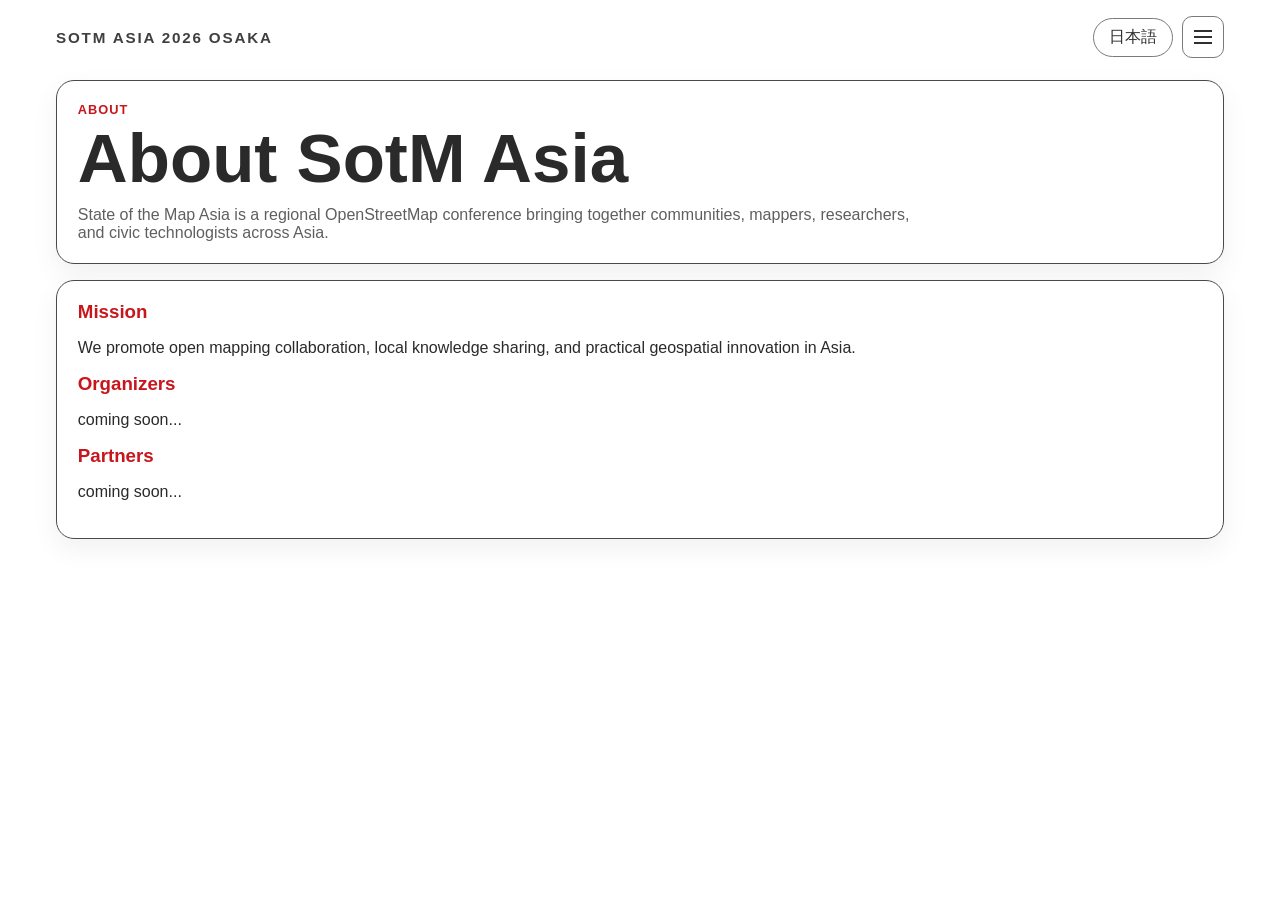
==== about.html @ 31aa333f "added some pages 必要なページを追加。" ====
<!doctype html>
<html lang="en">
<head>
  <meta charset="utf-8" />
  <meta name="viewport" content="width=device-width, initial-scale=1" />
  <title>About SotM Asia | State of the Map Asia 2026 OSAKA</title>
  <meta name="description" content="About State of the Map Asia 2026 OSAKA" />
  <meta property="og:title" content="About SotM Asia | State of the Map Asia 2026 OSAKA" />
  <meta property="og:description" content="About State of the Map Asia 2026 OSAKA" />
  <meta property="og:type" content="website" />
  <meta property="og:image" content="assets/SotMAsia2026Osaka_Thumnail.jpg" />
  <link rel="stylesheet" href="styles.css" />
</head>
<body>
  <header class="topbar">
    <div class="brand">SotM Asia 2026 Osaka</div>
    <div class="top-actions">
      <button id="lang-toggle" class="lang-toggle" type="button" aria-label="Switch language">日本語</button>
      <button id="menu-toggle" class="menu-toggle" type="button" aria-label="Open menu" aria-expanded="false" aria-controls="site-menu"><span></span><span></span><span></span></button>
    </div>
  </header>

  <nav id="site-menu" class="site-menu" aria-hidden="true">
    <a href="index.html" data-i18n="menu_home">HOME</a>
    <a href="about.html" class="active" data-i18n="menu_about">About SotM Asia</a>
    <a href="news.html" data-i18n="menu_news">News</a>
    <a href="venue.html" data-i18n="menu_venue">Venue</a>
    <a href="schedule.html" data-i18n="menu_schedule">Schedule</a>
  </nav>

  <main class="layout">
    <section class="panel intro">
      <p class="eyebrow" data-i18n="eyebrow">About</p>
      <h1 data-i18n="title">About SotM Asia</h1>
      <p class="lead" data-i18n="lead">State of the Map Asia is a regional OpenStreetMap conference bringing together communities, mappers, researchers, and civic technologists across Asia.</p>
    </section>

    <section class="panel intro">
      <h3 data-i18n="mission_title">Mission</h3>
      <p data-i18n="mission_body">We promote open mapping collaboration, local knowledge sharing, and practical geospatial innovation in Asia.</p>
      <h3 data-i18n="org_title">Organizers</h3>
      <p>coming soon...</p>
      <h3 data-i18n="partners_title">Partners</h3>
      <p>coming soon...</p>
    </section>
  </main>

  <script>
    (function () {
      const dict = {
        en: {
          toggle: '日本語',
          description: 'About State of the Map Asia 2026 OSAKA',
          og_description: 'About State of the Map Asia 2026 OSAKA',
          menu_home: 'HOME', menu_about: 'About SotM Asia', menu_news: 'News', menu_venue: 'Venue', menu_schedule: 'Schedule',
          eyebrow: 'About', title: 'About SotM Asia',
          lead: 'State of the Map Asia is a regional OpenStreetMap conference bringing together communities, mappers, researchers, and civic technologists across Asia.',
          mission_title: 'Mission', mission_body: 'We promote open mapping collaboration, local knowledge sharing, and practical geospatial innovation in Asia.',
          org_title: 'Organizers', partners_title: 'Partners'
        },
        ja: {
          toggle: 'English',
          description: 'State of the Map Asia 2026 OSAKA の概要',
          og_description: 'State of the Map Asia 2026 OSAKA の概要',
          menu_home: 'HOME', menu_about: 'SotM Asia について', menu_news: 'ニュース', menu_venue: '会場', menu_schedule: 'スケジュール',
          eyebrow: '概要', title: 'SotM Asia について',
          lead: 'State of the Map Asia は、アジア各地のコミュニティ、マッパー、研究者、シビックテック実践者が集まる OpenStreetMap の地域カンファレンスです。',
          mission_title: 'ミッション', mission_body: 'オープンマッピングの協働、地域知の共有、実践的な地理空間イノベーションをアジアで推進します。',
          org_title: '運営', partners_title: 'パートナー'
        }
      };
      const menuToggle = document.getElementById('menu-toggle');
      const siteMenu = document.getElementById('site-menu');
      const langToggle = document.getElementById('lang-toggle');
      const metaDescription = document.querySelector('meta[name="description"]');
      const ogDescription = document.querySelector('meta[property="og:description"]');
      function applyLang(lang) {
        const t = dict[lang] || dict.en;
        document.documentElement.lang = lang;
        langToggle.textContent = t.toggle;
        if (metaDescription) metaDescription.setAttribute('content', t.description);
        if (ogDescription) ogDescription.setAttribute('content', t.og_description);
        document.querySelectorAll('[data-i18n]').forEach(function (el) {
          const key = el.getAttribute('data-i18n');
          if (t[key]) el.textContent = t[key];
        });
        localStorage.setItem('preferredLanguage', lang);
      }
      let currentLang = localStorage.getItem('preferredLanguage') === 'ja' ? 'ja' : 'en';
      applyLang(currentLang);
      langToggle.addEventListener('click', function () {
        currentLang = currentLang === 'en' ? 'ja' : 'en';
        applyLang(currentLang);
      });
      menuToggle.addEventListener('click', function () {
        const open = siteMenu.classList.toggle('open');
        menuToggle.setAttribute('aria-expanded', open ? 'true' : 'false');
        siteMenu.setAttribute('aria-hidden', open ? 'false' : 'true');
      });
    })();
  </script>
</body>
</html>
---- styles.css ----
:root {
  --bg: #f8f9fa;
  --bg-soft: #eceef0;
  --line: #4a4a4a;
  --text: #2a2a2a;
  --muted: #5f5f5f;
  --accent: #c8161d;
  --accent-2: #ffd700;
  --panel: rgba(255, 255, 255, 0.92);
}

* {
  box-sizing: border-box;
}

body {
  margin: 0;
  color: var(--text);
  font-family: "Avenir Next", "Segoe UI", "Hiragino Kaku Gothic ProN", "Yu Gothic", sans-serif;
  background: #ffffff;
  min-height: 100vh;
}

.bg-glow {
  position: fixed;
  inset: 0;
  pointer-events: none;
  background: transparent;
  z-index: 0;
}

.topbar,
.layout {
  position: relative;
  z-index: 1;
}

.topbar {
  max-width: 1200px;
  margin: 0 auto;
  padding: 1rem;
  display: flex;
  justify-content: space-between;
  align-items: center;
}

.top-actions {
  display: flex;
  align-items: center;
  gap: 0.55rem;
}

.menu-toggle {
  width: 42px;
  height: 42px;
  border: 1px solid #7a7a7a;
  border-radius: 10px;
  background: #ffffff;
  display: grid;
  place-content: center;
  gap: 4px;
  cursor: pointer;
}

.menu-toggle span {
  width: 18px;
  height: 2px;
  background: #2f2f2f;
  display: block;
}

.site-menu {
  position: fixed;
  top: 62px;
  right: 1rem;
  z-index: 20;
  width: 240px;
  border: 1px solid #8a8a8a;
  border-radius: 12px;
  background: #ffffff;
  box-shadow: 0 12px 28px rgba(40, 40, 40, 0.16);
  padding: 0.55rem;
  display: none;
}

.site-menu.open {
  display: block;
}

.site-menu a {
  display: block;
  text-decoration: none;
  color: #2f2f2f;
  padding: 0.55rem 0.6rem;
  border-radius: 8px;
  font-size: 0.94rem;
}

.site-menu a:hover {
  background: #f3f3f3;
}

.site-menu a.active {
  background: #c8161d;
  color: #fff;
}

.brand {
  font-size: 0.95rem;
  letter-spacing: 0.12em;
  text-transform: uppercase;
  font-weight: 700;
  color: #3f3f3f;
}

.lang-toggle {
  border: 1px solid #7a7a7a;
  background: #ffffff;
  color: #2f2f2f;
  border-radius: 999px;
  padding: 0.5rem 0.95rem;
  font: inherit;
  cursor: pointer;
}

.layout {
  max-width: 1200px;
  margin: 0 auto;
  padding: 0.4rem 1rem 2rem;
  display: grid;
  gap: 1rem;
}

.panel {
  border: 1px solid var(--line);
  background: var(--panel);
  border-radius: 18px;
  backdrop-filter: blur(4px);
  box-shadow: 0 10px 24px rgba(74, 74, 74, 0.08);
}

.intro {
  padding: 1.3rem;
}

.eyebrow {
  margin: 0;
  color: var(--accent);
  text-transform: uppercase;
  letter-spacing: 0.08em;
  font-size: 0.8rem;
  font-weight: 700;
}

.hero-title-accent {
  color: var(--accent);
}

h1 {
  margin: 0.5rem 0 0.8rem;
  font-size: clamp(2rem, 5.4vw, 4.5rem);
  line-height: 0.98;
}

.lead {
  margin: 0;
  color: var(--muted);
  max-width: 860px;
}

.meta-row {
  margin-top: 1rem;
  display: flex;
  flex-wrap: wrap;
  gap: 0.6rem;
}

.meta-row span {
  border: 1px solid #8f8f8f;
  border-radius: 999px;
  padding: 0.35rem 0.75rem;
  font-size: 0.9rem;
  color: #3b3b3b;
}

.map-panel {
  padding: 0.9rem;
}

.map-head h2 {
  margin: 0;
  font-size: 1.3rem;
}

.map-head-row {
  display: flex;
  align-items: center;
  justify-content: space-between;
  gap: 0.8rem;
}

.map-head p {
  margin: 0.25rem 0 0.65rem;
  color: var(--muted);
  font-size: 0.92rem;
}

.story-controls {
  display: flex;
  gap: 0.5rem;
  margin-bottom: 5px;
  margin-left: auto;
}

.story-btn {
  border: 1px solid #8a8a8a;
  background: #ffffff;
  color: #3a3a3a;
  border-radius: 999px;
  padding: 0.38rem 0.8rem;
  font-size: 0.84rem;
  cursor: pointer;
}

.story-btn:hover {
  background: #f2f2f2;
}

.story-btn.active {
  background: linear-gradient(135deg, #c8161d, #a91219);
  border-color: #c8161d;
  color: #ffffff;
  box-shadow: 0 0 0 2px rgba(200, 22, 29, 0.2);
}

@media (max-width: 720px) {
  .map-head-row {
    flex-wrap: wrap;
  }

  .story-controls {
    width: 100%;
    justify-content: flex-end;
  }
}

#map {
  width: 100%;
  height: min(68vh, 640px);
  border-radius: 14px;
  border: 1px solid #8d8d8d;
}

.poi-bar {
  display: flex;
  flex-wrap: wrap;
  gap: 0.5rem;
  margin-top: 0.85rem;
}

.poi-chip {
  border: 1px solid #8a8a8a;
  background: #ffffff;
  color: #3a3a3a;
  border-radius: 999px;
  padding: 0.4rem 0.75rem;
  font-size: 0.85rem;
  cursor: pointer;
}

.poi-chip.active {
  background: linear-gradient(135deg, #c8161d, #a91219);
  border-color: #c8161d;
  color: #fff;
}

.maplibregl-popup {
  max-width: 420px !important;
}

.maplibregl-popup-content {
  width: min(420px, 78vw);
  padding: 12px;
}

.poi-popup h4 {
  margin: 0 0 0.45rem;
  font-size: 0.95rem;
  color: #111;
}

.poi-popup img {
  width: 220px;
  max-width: 100%;
  height: auto;
  border-radius: 8px;
  display: block;
  margin-bottom: 0.45rem;
}

.poi-popup p {
  margin: 0.3rem 0;
  color: #111;
}

.poi-popup a {
  color: #111;
  text-decoration: underline;
}

.poi-popup .popup-desc {
  font-size: 0.88rem;
  line-height: 1.55;
  word-break: break-word;
}

.info-grid {
  display: grid;
  grid-template-columns: repeat(3, minmax(0, 1fr));
  gap: 1rem;
}

.info-grid .panel {
  padding: 1rem;
}

h3 {
  margin: 0 0 0.5rem;
  color: var(--accent);
}

.info-grid p {
  margin: 0;
  color: var(--muted);
}

.license-panel {
  display: flex;
  flex-direction: column;
  justify-content: center;
}

.license {
  color: #3d3d3d;
  margin-bottom: 0.45rem;
}

.cc0-mark {
  width: 88px;
  height: 31px;
}

@media (max-width: 980px) {
  .info-grid {
    grid-template-columns: 1fr;
  }

  #map {
    height: 56vh;
  }
}
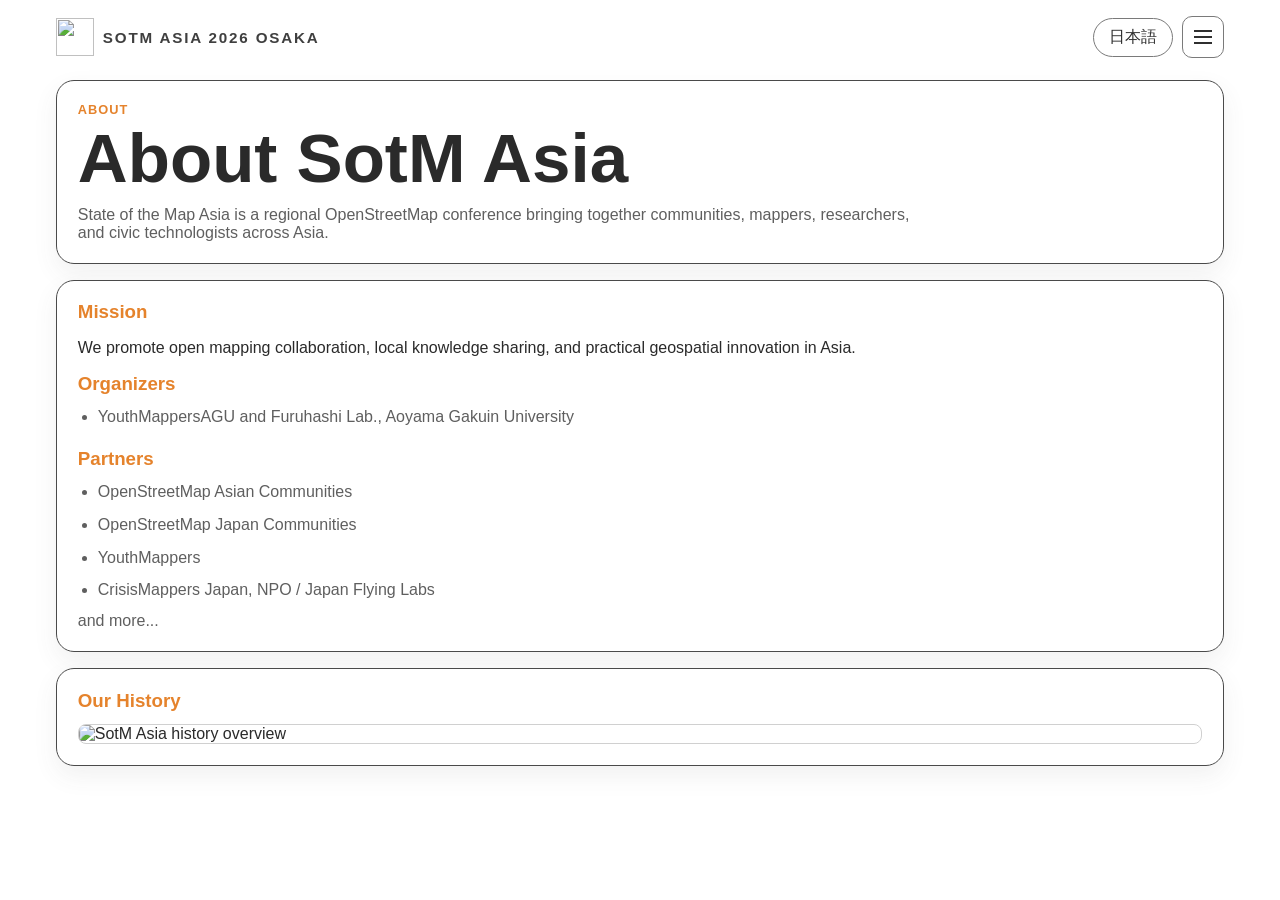
==== commit ed87b123: "Add sponsors page and logos" ====
--- a/about.html
+++ b/about.html
@@ -9,11 +9,12 @@
   <meta property="og:description" content="About State of the Map Asia 2026 OSAKA" />
   <meta property="og:type" content="website" />
   <meta property="og:image" content="assets/SotMAsia2026Osaka_Thumnail.jpg" />
+  <link rel="icon" type="image/svg+xml" href="assets/SotMAsia2026Osaka_TakoyakiLogo.svg" />
   <link rel="stylesheet" href="styles.css" />
 </head>
 <body>
   <header class="topbar">
-    <div class="brand">SotM Asia 2026 Osaka</div>
+    <a class="brand" href="index.html" aria-label="Go to home"><img class="brand-mark" src="assets/SotMAsia2026Osaka_TakoyakiLogo.svg" alt="" /> <span>SotM Asia 2026 Osaka</span></a>
     <div class="top-actions">
       <button id="lang-toggle" class="lang-toggle" type="button" aria-label="Switch language">日本語</button>
       <button id="menu-toggle" class="menu-toggle" type="button" aria-label="Open menu" aria-expanded="false" aria-controls="site-menu"><span></span><span></span><span></span></button>
@@ -26,6 +27,9 @@
     <a href="news.html" data-i18n="menu_news">News</a>
     <a href="venue.html" data-i18n="menu_venue">Venue</a>
     <a href="schedule.html" data-i18n="menu_schedule">Schedule</a>
+    <a href="mappingparties.html" data-i18n="menu_mapping">Mapping Parties</a>
+    <a href="sponsors.html" data-i18n="menu_sponsors">Sponsors</a>
+    <a href="coc.html" data-i18n="menu_coc">Code of Conduct</a>
   </nav>
 
   <main class="layout">
@@ -39,9 +43,28 @@
       <h3 data-i18n="mission_title">Mission</h3>
       <p data-i18n="mission_body">We promote open mapping collaboration, local knowledge sharing, and practical geospatial innovation in Asia.</p>
       <h3 data-i18n="org_title">Organizers</h3>
-      <p>coming soon...</p>
+      <ul class="about-list">
+        <li>YouthMappersAGU and Furuhashi Lab., Aoyama Gakuin University</li>
+      </ul>
       <h3 data-i18n="partners_title">Partners</h3>
-      <p>coming soon...</p>
+      <ul class="about-list">
+        <li>OpenStreetMap Asian Communities</li>
+        <li>OpenStreetMap Japan Communities</li>
+        <li>YouthMappers</li>
+        <li>CrisisMappers Japan, NPO / Japan Flying Labs</li>
+      </ul>
+      <p class="about-note">and more...</p>
+    </section>
+
+    <section class="panel intro history-section">
+      <h3 data-i18n="history_title">Our History</h3>
+      <img
+        id="history-image"
+        class="history-image"
+        src="assets/SotMAsiaHistory_en.png"
+        alt="SotM Asia history overview"
+        loading="lazy"
+      />
     </section>
   </main>
 
@@ -52,21 +75,27 @@
           toggle: '日本語',
           description: 'About State of the Map Asia 2026 OSAKA',
           og_description: 'About State of the Map Asia 2026 OSAKA',
-          menu_home: 'HOME', menu_about: 'About SotM Asia', menu_news: 'News', menu_venue: 'Venue', menu_schedule: 'Schedule',
+          menu_home: 'HOME', menu_about: 'About SotM Asia', menu_news: 'News', menu_venue: 'Venue', menu_schedule: 'Schedule', menu_mapping: 'Mapping Parties', menu_sponsors: 'Sponsors', menu_coc: 'Code of Conduct',
           eyebrow: 'About', title: 'About SotM Asia',
           lead: 'State of the Map Asia is a regional OpenStreetMap conference bringing together communities, mappers, researchers, and civic technologists across Asia.',
           mission_title: 'Mission', mission_body: 'We promote open mapping collaboration, local knowledge sharing, and practical geospatial innovation in Asia.',
-          org_title: 'Organizers', partners_title: 'Partners'
+          org_title: 'Organizers', partners_title: 'Partners',
+          history_title: 'Our History',
+          history_image: 'assets/SotMAsiaHistory_en.png',
+          history_alt: 'SotM Asia history overview'
         },
         ja: {
           toggle: 'English',
           description: 'State of the Map Asia 2026 OSAKA の概要',
           og_description: 'State of the Map Asia 2026 OSAKA の概要',
-          menu_home: 'HOME', menu_about: 'SotM Asia について', menu_news: 'ニュース', menu_venue: '会場', menu_schedule: 'スケジュール',
+          menu_home: 'HOME', menu_about: 'SotM Asia について', menu_news: 'ニュース', menu_venue: '会場', menu_schedule: 'スケジュール', menu_mapping: 'マッピングパーティ', menu_sponsors: 'スポンサー', menu_coc: '行動規範',
           eyebrow: '概要', title: 'SotM Asia について',
           lead: 'State of the Map Asia は、アジア各地のコミュニティ、マッパー、研究者、シビックテック実践者が集まる OpenStreetMap の地域カンファレンスです。',
           mission_title: 'ミッション', mission_body: 'オープンマッピングの協働、地域知の共有、実践的な地理空間イノベーションをアジアで推進します。',
-          org_title: '運営', partners_title: 'パートナー'
+          org_title: '運営', partners_title: 'パートナー',
+          history_title: '歴史',
+          history_image: 'assets/SotMAsiaHistory_ja.png',
+          history_alt: 'SotM Asia の歴史概要'
         }
       };
       const menuToggle = document.getElementById('menu-toggle');
@@ -74,12 +103,17 @@
       const langToggle = document.getElementById('lang-toggle');
       const metaDescription = document.querySelector('meta[name="description"]');
       const ogDescription = document.querySelector('meta[property="og:description"]');
+      const historyImage = document.getElementById('history-image');
       function applyLang(lang) {
         const t = dict[lang] || dict.en;
         document.documentElement.lang = lang;
         langToggle.textContent = t.toggle;
         if (metaDescription) metaDescription.setAttribute('content', t.description);
         if (ogDescription) ogDescription.setAttribute('content', t.og_description);
+        if (historyImage) {
+          historyImage.setAttribute('src', t.history_image);
+          historyImage.setAttribute('alt', t.history_alt);
+        }
         document.querySelectorAll('[data-i18n]').forEach(function (el) {
           const key = el.getAttribute('data-i18n');
           if (t[key]) el.textContent = t[key];
--- a/styles.css
+++ b/styles.css
@@ -4,7 +4,7 @@
   --line: #4a4a4a;
   --text: #2a2a2a;
   --muted: #5f5f5f;
-  --accent: #c8161d;
+  --accent: #E5832C;
   --accent-2: #ffd700;
   --panel: rgba(255, 255, 255, 0.92);
 }
@@ -101,16 +101,31 @@
 }
 
 .site-menu a.active {
-  background: #c8161d;
+  background: #E5832C;
   color: #fff;
 }
 
 .brand {
+  align-items: center;
+  display: inline-flex;
+  gap: 0.55rem;
   font-size: 0.95rem;
   letter-spacing: 0.12em;
   text-transform: uppercase;
   font-weight: 700;
   color: #3f3f3f;
+  text-decoration: none;
+  cursor: pointer;
+}
+
+.brand-mark {
+  width: 38px;
+  height: 38px;
+}
+
+.brand:focus-visible {
+  outline: 2px solid var(--accent);
+  outline-offset: 4px;
 }
 
 .lang-toggle {
@@ -156,6 +171,23 @@
   color: var(--accent);
 }
 
+.hero-lockup {
+  align-items: center;
+  display: grid;
+  gap: 1.4rem;
+  grid-template-columns: minmax(0, 1fr) minmax(170px, 260px);
+}
+
+.hero-copy {
+  min-width: 0;
+}
+
+.hero-logo {
+  width: 100%;
+  max-width: 260px;
+  justify-self: end;
+}
+
 h1 {
   margin: 0.5rem 0 0.8rem;
   font-size: clamp(2rem, 5.4vw, 4.5rem);
@@ -181,6 +213,262 @@
   padding: 0.35rem 0.75rem;
   font-size: 0.9rem;
   color: #3b3b3b;
+}
+
+.hero-actions {
+  display: flex;
+  flex-wrap: wrap;
+  gap: 0.75rem;
+  margin-top: 1.2rem;
+}
+
+.registration-cta {
+  align-items: center;
+  background: var(--accent);
+  border: 2px solid var(--accent);
+  border-radius: 999px;
+  color: #ffffff;
+  display: inline-flex;
+  font-size: clamp(1rem, 2.2vw, 1.25rem);
+  font-weight: 900;
+  justify-content: center;
+  letter-spacing: 0.03em;
+  min-width: 190px;
+  padding: 0.78rem 1.45rem;
+  text-decoration: none;
+  transition: background 160ms ease, border-color 160ms ease, color 160ms ease;
+}
+
+.registration-cta:hover {
+  background: #9b5a20;
+  border-color: #9b5a20;
+  color: #ffffff;
+}
+
+.registration-cta-secondary {
+  background: #ffffff;
+  color: var(--accent);
+}
+
+.registration-cta-secondary:hover {
+  background: var(--accent);
+  border-color: var(--accent);
+  color: #ffffff;
+}
+
+.news-alert {
+  display: flex;
+  align-items: stretch;
+  flex-direction: column;
+  justify-content: flex-start;
+  gap: 1rem;
+  padding: 1rem 1.2rem;
+  border-color: var(--accent);
+}
+
+.news-list {
+  display: grid;
+  gap: 0.9rem;
+}
+
+.news-item + .news-item {
+  border-top: 1px solid #d8d8d8;
+  padding-top: 0.9rem;
+}
+
+.news-meta {
+  align-items: baseline;
+  display: flex;
+  flex-wrap: wrap;
+  gap: 0.45rem;
+  margin-bottom: 0.25rem;
+}
+
+.news-kicker {
+  margin: 0;
+  color: var(--accent);
+  font-size: 0.78rem;
+  font-weight: 700;
+  letter-spacing: 0.08em;
+  text-transform: uppercase;
+}
+
+.news-meta time {
+  color: #6b6b6b;
+  font-size: 0.78rem;
+  font-weight: 700;
+}
+
+.news-alert h2 {
+  margin: 0 0 0.25rem;
+  color: var(--accent);
+  font-size: 1.25rem;
+}
+
+.news-alert p {
+  margin: 0;
+  color: var(--muted);
+}
+
+.news-cta {
+  flex: 0 0 auto;
+  border-radius: 999px;
+  background: var(--accent);
+  color: #ffffff;
+  font-weight: 700;
+  padding: 0.62rem 1rem;
+  text-decoration: none;
+}
+
+.news-cta:hover {
+  background: #E5832C;
+}
+
+.news-archive-link {
+  align-self: flex-end;
+  flex: 0 0 auto;
+  color: var(--accent);
+  font-weight: 800;
+  margin-top: -0.2rem;
+  text-decoration: underline;
+  text-underline-offset: 0.18em;
+  white-space: nowrap;
+}
+
+.news-archive-link:hover {
+  color: #9b5a20;
+}
+
+.news-link {
+  display: inline-block;
+  margin-top: 0.55rem;
+  color: var(--accent);
+  font-weight: 800;
+  text-decoration: underline;
+  text-underline-offset: 0.18em;
+}
+
+.news-link:hover {
+  color: #E5832C;
+}
+
+.news-archive {
+  padding: 1.2rem;
+}
+
+.news-page-list {
+  gap: 1.15rem;
+}
+
+.news-page-list .news-item + .news-item {
+  padding-top: 1.15rem;
+}
+
+.news-page-list h2 {
+  margin: 0 0 0.3rem;
+  color: var(--accent);
+  font-size: clamp(1.25rem, 2.4vw, 1.8rem);
+}
+
+.news-page-list p {
+  margin: 0;
+  color: var(--muted);
+  line-height: 1.65;
+}
+
+.sponsors-panel {
+  padding: 1.2rem;
+}
+
+.sponsors-panel h2 {
+  margin: 0 0 1rem;
+  font-size: clamp(1.35rem, 2.6vw, 2rem);
+}
+
+.sponsor-grid {
+  display: grid;
+  grid-template-columns: repeat(3, minmax(0, 1fr));
+  gap: 0.9rem;
+  list-style: none;
+  margin: 0;
+  padding: 0;
+}
+
+.sponsor-item {
+  min-width: 0;
+}
+
+.sponsor-card {
+  min-height: 300px;
+  height: 100%;
+  border: 1px solid #b9b9b9;
+  border-radius: 14px;
+  background: linear-gradient(145deg, #ffffff 0%, #fff8f1 100%);
+  color: var(--text);
+  display: flex;
+  flex-direction: column;
+  justify-content: flex-start;
+  gap: 1rem;
+  padding: 1.15rem;
+  text-decoration: none;
+  transition: border-color 160ms ease, box-shadow 160ms ease, transform 160ms ease;
+}
+
+.sponsor-card:hover {
+  border-color: var(--accent);
+  box-shadow: 0 10px 24px rgba(229, 131, 44, 0.15);
+  transform: translateY(-2px);
+}
+
+.sponsor-card:focus-visible {
+  outline: 2px solid var(--accent);
+  outline-offset: 3px;
+}
+
+.sponsor-logo-frame {
+  align-items: center;
+  background: #ffffff;
+  border: 1px solid #e3e3e3;
+  border-radius: 10px;
+  display: flex;
+  height: 150px;
+  justify-content: center;
+  padding: 0.85rem;
+}
+
+.sponsor-logo-frame img {
+  width: 100%;
+  height: 100%;
+  object-fit: contain;
+}
+
+.sponsor-card-copy {
+  display: flex;
+  flex: 1;
+  flex-direction: column;
+  gap: 0.65rem;
+}
+
+.sponsor-name {
+  overflow-wrap: anywhere;
+  font-size: 1.12rem;
+  font-weight: 800;
+  line-height: 1.4;
+}
+
+.sponsor-link-label {
+  color: var(--accent);
+  font-size: 0.9rem;
+  font-weight: 800;
+  margin-top: auto;
+}
+
+.sponsor-link-label::after {
+  content: " ↗";
+}
+
+.is-hidden {
+  display: none !important;
 }
 
 .map-panel {
@@ -227,13 +515,27 @@
 }
 
 .story-btn.active {
-  background: linear-gradient(135deg, #c8161d, #a91219);
-  border-color: #c8161d;
+  background: linear-gradient(135deg, #E5832C, #E5832C);
+  border-color: #E5832C;
   color: #ffffff;
-  box-shadow: 0 0 0 2px rgba(200, 22, 29, 0.2);
+  box-shadow: 0 0 0 2px rgba(229, 131, 44, 0.2);
 }
 
 @media (max-width: 720px) {
+  .hero-lockup {
+    grid-template-columns: 1fr;
+  }
+
+  .hero-logo {
+    justify-self: start;
+    max-width: 180px;
+  }
+
+  .registration-cta {
+    min-width: 0;
+    width: 100%;
+  }
+
   .map-head-row {
     flex-wrap: wrap;
   }
@@ -269,8 +571,8 @@
 }
 
 .poi-chip.active {
-  background: linear-gradient(135deg, #c8161d, #a91219);
-  border-color: #c8161d;
+  background: linear-gradient(135deg, #E5832C, #E5832C);
+  border-color: #E5832C;
   color: #fff;
 }
 
@@ -334,6 +636,685 @@
   color: var(--muted);
 }
 
+.history-section {
+  overflow: hidden;
+}
+
+.about-list {
+  color: var(--muted);
+  line-height: 1.7;
+  margin: 0 0 1.1rem;
+  padding-left: 1.25rem;
+}
+
+.about-list li + li {
+  margin-top: 0.35rem;
+}
+
+.about-note {
+  color: var(--muted);
+  margin: -0.55rem 0 0;
+}
+
+.history-image {
+  display: block;
+  width: 100%;
+  height: auto;
+  border: 1px solid #d0d0d0;
+  border-radius: 8px;
+  margin-top: 0.75rem;
+}
+
+.mapping-hero {
+  background:
+    linear-gradient(135deg, rgba(229, 131, 44, 0.09), rgba(255, 255, 255, 0) 54%),
+    #ffffff;
+}
+
+.mapping-copy-panel {
+  padding: 1.3rem;
+}
+
+.mapping-image-panel {
+  padding: 0.8rem;
+  overflow: hidden;
+}
+
+.mapping-image {
+  display: block;
+  width: 100%;
+  height: auto;
+  border: 1px solid #d0d0d0;
+  border-radius: 14px;
+}
+
+.mapping-event-panel {
+  padding: 1.3rem;
+}
+
+.mapping-event-copy h2 {
+  color: var(--accent);
+  font-size: clamp(1.6rem, 3.2vw, 2.8rem);
+  line-height: 1.05;
+  margin: 0.3rem 0 0.5rem;
+}
+
+.mapping-event-copy h3 {
+  margin-top: 1rem;
+}
+
+.mapping-event-copy p {
+  color: var(--muted);
+  line-height: 1.76;
+}
+
+.mapping-event-copy a {
+  color: var(--accent);
+  font-weight: 800;
+  text-decoration: underline;
+  text-underline-offset: 0.18em;
+}
+
+.event-note {
+  background: #fff4e8;
+  border: 1px solid rgba(229, 131, 44, 0.32);
+  border-left: 5px solid var(--accent);
+  border-radius: 14px;
+  padding: 0.9rem 1rem;
+}
+
+.course-grid {
+  display: grid;
+  gap: 1rem;
+  grid-template-columns: repeat(2, minmax(0, 1fr));
+  margin: 1.15rem 0;
+}
+
+.course-card {
+  border: 1px solid rgba(229, 131, 44, 0.28);
+  border-radius: 16px;
+  background: #fffaf5;
+  padding: 1rem;
+}
+
+.course-image {
+  display: block;
+  width: 100%;
+  height: auto;
+  border: 1px solid #d0d0d0;
+  border-radius: 12px;
+  margin-bottom: 0.8rem;
+}
+
+.course-label {
+  color: var(--accent) !important;
+  font-size: 0.8rem;
+  font-weight: 900;
+  letter-spacing: 0.04em;
+  margin: 0 0 0.45rem !important;
+}
+
+.course-card h3 {
+  margin: 0 0 0.65rem;
+}
+
+.course-card ul {
+  color: var(--muted);
+  line-height: 1.62;
+  margin: 0.8rem 0 0;
+  padding-left: 1.15rem;
+}
+
+.course-card li + li {
+  margin-top: 0.32rem;
+}
+
+.course-details-link {
+  align-items: center;
+  border: 1px solid rgba(229, 131, 44, 0.4);
+  border-radius: 999px;
+  color: var(--accent);
+  display: inline-flex;
+  font-weight: 900;
+  gap: 0.42rem;
+  margin-top: 0.9rem;
+  padding: 0.5rem 0.78rem;
+  text-decoration: none !important;
+  transition: background 160ms ease, color 160ms ease, transform 160ms ease;
+}
+
+.course-details-link svg {
+  fill: currentColor;
+  height: 1rem;
+  width: 1rem;
+}
+
+.course-details-link:hover {
+  background: var(--accent);
+  color: #ffffff;
+  transform: translateY(-1px);
+}
+
+.ja-only {
+  display: none;
+}
+
+html[lang="ja"] .ja-only {
+  display: block;
+}
+
+html[lang="ja"] .en-only {
+  display: none;
+}
+
+.mapping-copy {
+  max-width: 900px;
+}
+
+.mapping-copy h2 {
+  color: var(--accent);
+  font-size: clamp(1.4rem, 2.4vw, 2rem);
+  margin: 1.4rem 0 0.65rem;
+}
+
+.mapping-copy h2:first-child {
+  margin-top: 0;
+}
+
+.mapping-copy p {
+  color: var(--muted);
+  line-height: 1.78;
+  margin: 0 0 1rem;
+}
+
+.mapping-copy a {
+  color: var(--accent);
+  font-weight: 800;
+  text-decoration: underline;
+  text-underline-offset: 0.18em;
+}
+
+.mapping-resources {
+  border: 1px solid rgba(229, 131, 44, 0.28);
+  border-radius: 16px;
+  background: #fff7ef;
+  margin-top: 1.35rem;
+  padding: 1rem;
+}
+
+.mapping-resources h2 {
+  margin-top: 0;
+}
+
+.resource-list {
+  color: var(--muted);
+  line-height: 1.7;
+  margin: 0;
+  padding-left: 1.25rem;
+}
+
+.resource-list li + li {
+  margin-top: 0.45rem;
+}
+
+.venue-showcase {
+  display: grid;
+  gap: 1.1rem;
+  padding: 1.3rem;
+}
+
+.venue-showcase-head {
+  max-width: 850px;
+}
+
+.venue-showcase-head h2 {
+  color: var(--accent);
+  font-size: clamp(1.55rem, 3vw, 2.4rem);
+  line-height: 1.05;
+  margin: 0.35rem 0 0.55rem;
+}
+
+.venue-showcase-head p:last-child {
+  color: var(--muted);
+  margin: 0;
+  line-height: 1.65;
+}
+
+.venue-card-grid {
+  display: grid;
+  gap: 1rem;
+  grid-template-columns: repeat(3, minmax(0, 1fr));
+}
+
+.venue-card {
+  border: 1px solid #d0d0d0;
+  border-radius: 16px;
+  background: #ffffff;
+  overflow: hidden;
+}
+
+.venue-card img {
+  display: block;
+  width: 100%;
+  aspect-ratio: 16 / 9;
+  object-fit: cover;
+}
+
+.venue-card div {
+  padding: 1rem;
+}
+
+.venue-card h3 {
+  font-size: 1.15rem;
+  margin-bottom: 0.4rem;
+}
+
+.venue-card p {
+  color: var(--muted);
+  line-height: 1.6;
+  margin: 0;
+}
+
+.venue-nav-links {
+  display: flex;
+  flex-wrap: wrap;
+  gap: 0.5rem;
+  margin-top: 0.85rem;
+  padding: 0 !important;
+}
+
+.venue-nav-links a {
+  border: 1px solid var(--accent);
+  border-radius: 999px;
+  color: var(--accent);
+  font-size: 0.84rem;
+  font-weight: 800;
+  padding: 0.38rem 0.68rem;
+  text-decoration: none;
+}
+
+.venue-nav-links a:hover {
+  background: var(--accent);
+  color: #ffffff;
+}
+
+.venue-info-list {
+  color: var(--muted);
+  line-height: 1.7;
+  margin: 0 0 1.1rem;
+  padding-left: 1.25rem;
+}
+
+.venue-info-list li + li {
+  margin-top: 0.35rem;
+}
+
+.venue-info-note {
+  color: var(--muted);
+  line-height: 1.7;
+  margin: 0;
+}
+
+.venue-map-panel {
+  display: grid;
+  gap: 0.85rem;
+}
+
+#venue-map {
+  width: 100%;
+  height: min(58vh, 520px);
+  border-radius: 14px;
+  border: 1px solid #8d8d8d;
+}
+
+.coc-hero {
+  background:
+    linear-gradient(135deg, rgba(229, 131, 44, 0.08), rgba(255, 255, 255, 0) 58%),
+    #ffffff;
+}
+
+.coc-panel {
+  display: grid;
+  grid-template-columns: minmax(220px, 0.8fr) minmax(0, 1.8fr);
+  gap: 1.25rem;
+  padding: 1.2rem;
+}
+
+.coc-aside {
+  border: 1px solid rgba(229, 131, 44, 0.25);
+  border-radius: 14px;
+  background: #fff7ef;
+  padding: 1rem;
+  align-self: start;
+  position: sticky;
+  top: 1rem;
+}
+
+.coc-label {
+  margin: 0 0 0.45rem;
+  color: var(--accent);
+  font-size: 0.78rem;
+  font-weight: 800;
+  letter-spacing: 0.08em;
+  text-transform: uppercase;
+}
+
+.coc-aside h2 {
+  margin: 0 0 0.75rem;
+  color: var(--accent);
+  font-size: clamp(1.35rem, 2.4vw, 2.2rem);
+  line-height: 1.08;
+}
+
+.coc-aside p:last-child {
+  margin: 0;
+  color: var(--muted);
+}
+
+.coc-copy {
+  display: grid;
+  gap: 0.95rem;
+}
+
+.coc-copy p {
+  margin: 0;
+  color: #303030;
+  font-size: 1rem;
+  line-height: 1.75;
+}
+
+.coc-copy p:first-child {
+  border-left: 4px solid var(--accent);
+  padding-left: 0.9rem;
+  font-weight: 700;
+}
+
+.coc-links {
+  border-top: 1px solid #d8d8d8;
+  display: flex;
+  flex-wrap: wrap;
+  gap: 0.6rem;
+  margin-top: 0.25rem;
+  padding-top: 1rem;
+}
+
+.coc-links p {
+  flex: 1 0 100%;
+  color: var(--accent);
+  font-size: 0.85rem;
+  font-weight: 800;
+  line-height: 1.2;
+  text-transform: uppercase;
+}
+
+.coc-links a {
+  border: 1px solid #8a8a8a;
+  border-radius: 999px;
+  color: #3a3a3a;
+  font-weight: 800;
+  padding: 0.42rem 0.72rem;
+  text-decoration: none;
+}
+
+.coc-links a:hover {
+  border-color: var(--accent);
+  color: var(--accent);
+}
+
+.schedule-source {
+  padding: 1rem 1.2rem;
+}
+
+.schedule-source p {
+  margin: 0;
+  color: var(--muted);
+}
+
+.source-links {
+  display: flex;
+  flex-wrap: wrap;
+  gap: 0.55rem;
+  margin-top: 0.8rem;
+}
+
+.source-links a {
+  border: 1px solid #8a8a8a;
+  border-radius: 999px;
+  color: #3a3a3a;
+  font-weight: 700;
+  padding: 0.42rem 0.72rem;
+  text-decoration: none;
+}
+
+.source-links a:hover {
+  border-color: var(--accent);
+  color: var(--accent);
+}
+
+.schedule-days {
+  display: grid;
+  grid-template-columns: minmax(0, 1fr);
+  gap: 1rem;
+}
+
+.schedule-day {
+  padding: 1rem;
+}
+
+.schedule-day-head {
+  border-bottom: 1px solid #d0d0d0;
+  margin-bottom: 0.9rem;
+  padding-bottom: 0.7rem;
+}
+
+.schedule-day-head h2 {
+  color: var(--accent);
+  font-size: 1.45rem;
+  margin: 0.25rem 0 0;
+}
+
+.timeline {
+  display: grid;
+  gap: 0.7rem;
+}
+
+.schedule-slot {
+  display: grid;
+  grid-template-columns: 7.5rem minmax(0, 1fr);
+  gap: 0.85rem;
+  border-left: 4px solid #d0d0d0;
+  border-radius: 8px;
+  background: #ffffff;
+  padding: 0.75rem 0.8rem;
+}
+
+.schedule-slot.featured {
+  border-left-color: var(--accent);
+  background: #fff7ef;
+}
+
+.schedule-slot.parallel {
+  border-left-color: #4a4a4a;
+}
+
+.schedule-slot.break {
+  border-left-color: #ffd700;
+  background: #fffdf0;
+}
+
+.schedule-slot.social {
+  border-left-color: #E5832C;
+  background: #fff7ef;
+}
+
+.schedule-slot time {
+  color: #222222;
+  font-weight: 800;
+  line-height: 1.3;
+}
+
+.slot-body h3 {
+  color: #2a2a2a;
+  font-size: 1rem;
+  margin: 0.25rem 0;
+}
+
+.slot-body {
+  min-width: 0;
+}
+
+.slot-badge {
+  display: inline-block;
+  border-radius: 999px;
+  background: var(--accent);
+  color: #ffffff;
+  font-size: 0.72rem;
+  font-weight: 800;
+  padding: 0.22rem 0.52rem;
+}
+
+.slot-venue,
+.slot-note {
+  color: var(--muted);
+  margin: 0.15rem 0;
+}
+
+.tour-list {
+  color: #3d3d3d;
+  margin: 0.55rem 0 0;
+  padding-left: 1.1rem;
+}
+
+.tour-list li + li {
+  margin-top: 0.2rem;
+}
+
+.session-list {
+  display: grid;
+  gap: 0.45rem;
+  line-height: 1.5;
+  margin-top: 0.7rem;
+}
+
+.session-groups {
+  display: grid;
+  gap: 0.9rem;
+  grid-template-columns: repeat(2, minmax(0, 1fr));
+  margin-top: 0.9rem;
+}
+
+.session-groups.single {
+  grid-template-columns: 1fr;
+}
+
+.session-group {
+  border: 1px solid #f2dcc6;
+  border-radius: 18px;
+  padding: 0.75rem;
+}
+
+.session-group-general {
+  background: #fff7ee;
+  border-color: #f0c59d;
+}
+
+.session-group-lightning {
+  background: #fffbea;
+  border-color: #efd878;
+}
+
+.session-group-head {
+  border-bottom: 1px solid rgba(74, 74, 74, 0.14);
+  margin-bottom: 0.7rem;
+  padding-bottom: 0.6rem;
+}
+
+.session-group-kicker {
+  color: var(--accent);
+  display: block;
+  font-family: var(--font-heading);
+  font-size: 0.75rem;
+  font-weight: 800;
+  letter-spacing: 0.12em;
+  text-transform: uppercase;
+}
+
+.session-group h4 {
+  color: #2c2c2c;
+  font-family: var(--font-heading);
+  font-size: clamp(1.15rem, 2vw, 1.55rem);
+  margin: 0.15rem 0 0.1rem;
+}
+
+.session-group-head p {
+  color: var(--muted);
+  font-size: 0.92rem;
+  margin: 0;
+}
+
+.session-group .session-list {
+  margin-top: 0;
+}
+
+.session-item {
+  background: #fffaf4;
+  border: 1px solid #f2dcc6;
+  border-radius: 10px;
+  color: #3d3d3d;
+  margin: 0;
+  overflow-wrap: anywhere;
+  padding: 0.55rem 0.65rem;
+}
+
+.session-item-tbd {
+  color: var(--muted);
+  font-style: italic;
+}
+
+.session-country-flags {
+  cursor: default;
+  display: inline-block;
+  font-size: 1.05em;
+  position: relative;
+  white-space: nowrap;
+}
+
+.session-country-flags::after {
+  background: #2a2a2a;
+  border-radius: 6px;
+  bottom: calc(100% + 0.4rem);
+  color: #ffffff;
+  content: attr(data-country);
+  font-family: "Avenir Next", "Segoe UI", "Hiragino Kaku Gothic ProN", "Yu Gothic", sans-serif;
+  font-size: 0.78rem;
+  font-style: normal;
+  font-weight: 600;
+  left: 50%;
+  line-height: 1.3;
+  opacity: 0;
+  padding: 0.35rem 0.5rem;
+  pointer-events: none;
+  position: absolute;
+  transform: translate(-50%, 0.2rem);
+  transition: opacity 120ms ease, transform 120ms ease;
+  visibility: hidden;
+  white-space: nowrap;
+  z-index: 10;
+}
+
+.session-country-flags:hover::after,
+.session-country-flags:focus-visible::after {
+  opacity: 1;
+  transform: translate(-50%, 0);
+  visibility: visible;
+}
+
+.session-country-flags:focus-visible {
+  border-radius: 3px;
+  outline: 2px solid var(--accent);
+  outline-offset: 2px;
+}
+
 .license-panel {
   display: flex;
   flex-direction: column;
@@ -351,11 +1332,51 @@
 }
 
 @media (max-width: 980px) {
+  .news-alert {
+    align-items: stretch;
+    flex-direction: column;
+  }
+
+  .venue-card-grid {
+    grid-template-columns: 1fr;
+  }
+
+  .course-grid {
+    grid-template-columns: 1fr;
+  }
+
+  .sponsor-grid {
+    grid-template-columns: repeat(2, minmax(0, 1fr));
+  }
+
   .info-grid {
     grid-template-columns: 1fr;
   }
 
+  .coc-panel {
+    grid-template-columns: 1fr;
+  }
+
+  .coc-aside {
+    position: static;
+  }
+
+  .session-groups {
+    grid-template-columns: 1fr;
+  }
+
   #map {
     height: 56vh;
   }
 }
+
+@media (max-width: 640px) {
+  .sponsor-grid {
+    grid-template-columns: 1fr;
+  }
+
+  .schedule-slot {
+    grid-template-columns: 1fr;
+    gap: 0.35rem;
+  }
+}
